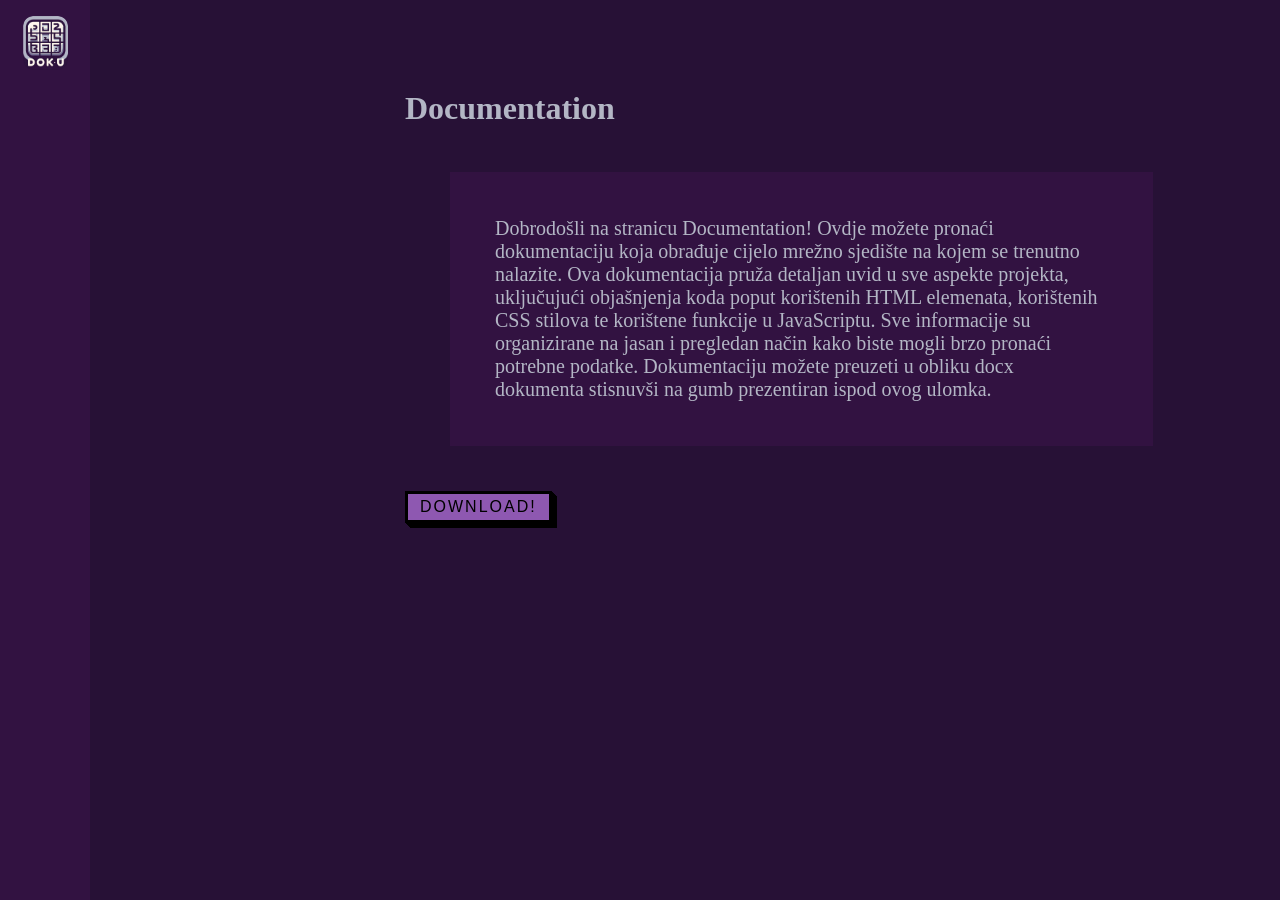
==== documentation.html @ 1930f3e9 "Add files via upload" ====
<!DOCTYPE html>
<html lang="en">
<head>
    <meta charset="UTF-8">
    <meta name="viewport" content="width=device-width, initial-scale=1.0">
    <link rel="stylesheet" href="styles/global.css">      
    <link rel="stylesheet" href="styles/documentation.css">
    <title>Documentation</title>
</head>
<body>
    <script src="collapsedSidebar.js"></script>
    <script src="sidebar.js"></script>
    <div class="content-div">
        <h1>Documentation</h1>
        <p class="island">
            Dobrodošli na stranicu Documentation! Ovdje možete pronaći dokumentaciju
            koja obrađuje cijelo mrežno sjedište na kojem se trenutno nalazite.
            Ova dokumentacija pruža detaljan uvid u sve aspekte projekta, uključujući
            objašnjenja koda poput korištenih HTML elemenata, korištenih CSS stilova
            te korištene funkcije u JavaScriptu. Sve informacije su organizirane na
            jasan i pregledan način kako biste mogli brzo pronaći potrebne podatke.
            Dokumentaciju  možete preuzeti u obliku docx dokumenta stisnuvši na gumb
            prezentiran ispod ovog ulomka.
        </p>
        <form method="get" action="../ostalo/Dokumentacija_BoleDorotea_Sudoku.docx">
            <button type="submit" class="button-54">Download!</button>
        </form>
    </div>
</body>
</html>
---- styles/global.css ----
:root {
  --background1: #271136;
  --background2: #321241;
  --highlight: #8E58B1;
  --text: #B3B6C5;
}

* {
  margin: 0;
  padding: 0;
}

body {
  display: flex;
  flex-direction: row;
  background-color: var(--background1);
  color: var(--text);
}

body::-webkit-scrollbar {
  width: 0.5rem;
}

body::-webkit-scrollbar-track {
  background: #1C1137;
}

body::-webkit-scrollbar-thumb {
  background: var(--background2);
}

/* copied off of CSS Scan */
.button-54 {
  font-family: "Open Sans", sans-serif;
  font-size: 16px;
  letter-spacing: 2px;
  text-decoration: none;
  text-transform: uppercase;
  color: black;
  background-color: var(--highlight);
  cursor: pointer;
  border: 3px solid;
  padding: 0.25em 1 em;
  box-shadow: 1px 1px 0px 0px, 2px 2px 0px 0px, 3px 3px 0px 0px, 4px 4px 0px 0px, 5px 5px 0px 0px;
  position: relative;
  user-select: none;
  -webkit-user-select: none;
  touch-action: manipulation;
}

.button-54:active {
  box-shadow: 0px 0px 0px 0px;
  top: 5px;
  left: 5px;
  color: var(--highlight);
  background-color: var(--background1);
}

@media (min-width: 768px) {
  .button-54 {
    padding: 0.25em 0.75em;
  }
}
---- styles/documentation.css ----
.content-div {
    flex-direction: column;
    flex-wrap: wrap;
    margin: 10vh 0 0 45vh;
}

.island {
    background-color: var(--background2);
    width: 70%;
    display: flex;
    flex-direction: row;
    align-items: center;
    justify-content: center;
    font-size: 20px;
    padding: 5vh;
    margin: 5vh;
}

.island-image-column {
    margin: 20em;
}

hr {
    width: 40%;
    align-items: center;
    justify-content: center;
    margin-left: 50vh;
}
table {
    width: 50%;
    margin: 5vh;
}

table, th, td {
    border: 5px solid var(--text);
    border-collapse: collapse;
}

th, td {
    padding: 10px;
    text-align: left;
}
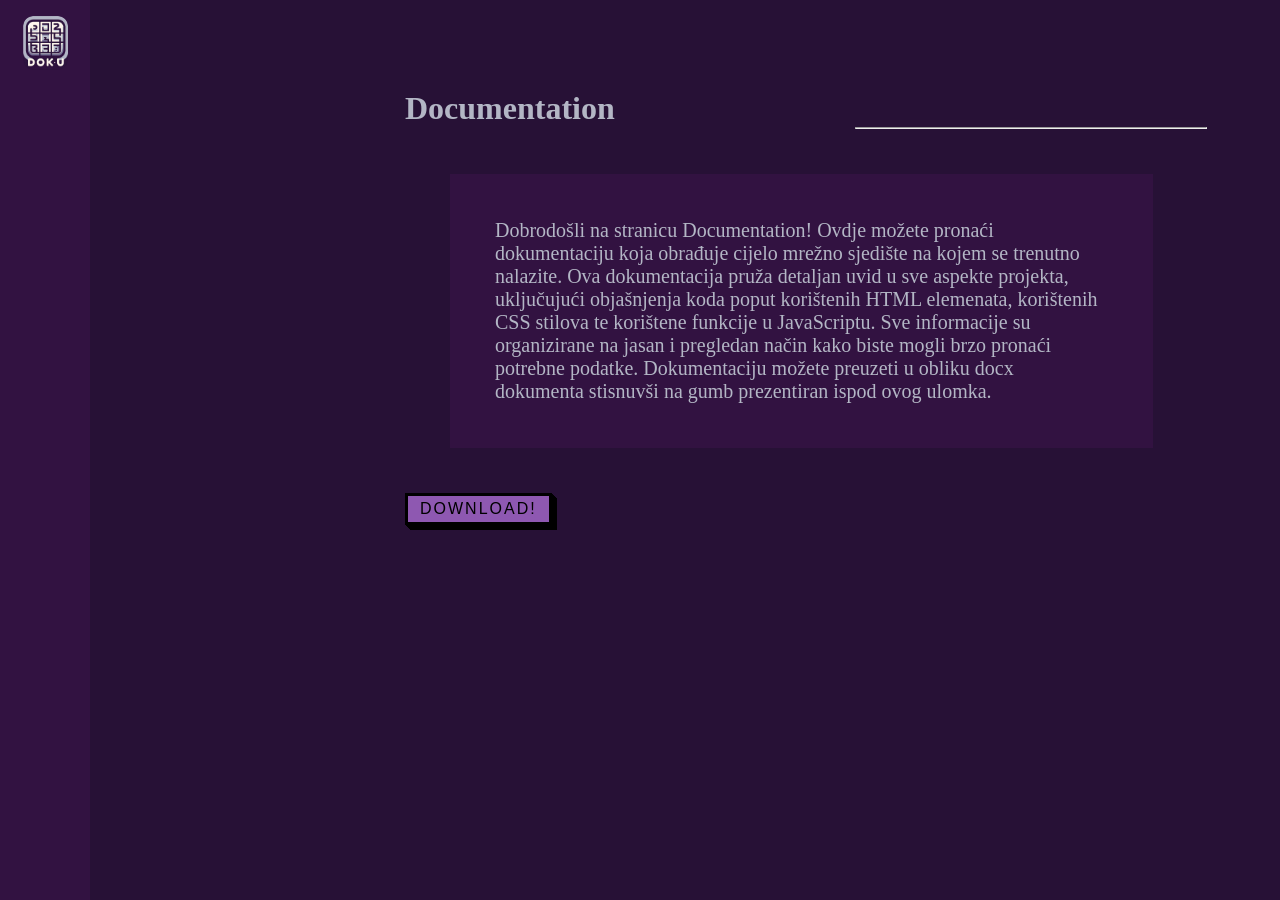
==== commit 509c0c92: "Add files via upload" ====
--- a/documentation.html
+++ b/documentation.html
@@ -12,6 +12,7 @@
     <script src="sidebar.js"></script>
     <div class="content-div">
         <h1>Documentation</h1>
+        <hr>
         <p class="island">
             Dobrodošli na stranicu Documentation! Ovdje možete pronaći dokumentaciju
             koja obrađuje cijelo mrežno sjedište na kojem se trenutno nalazite.
